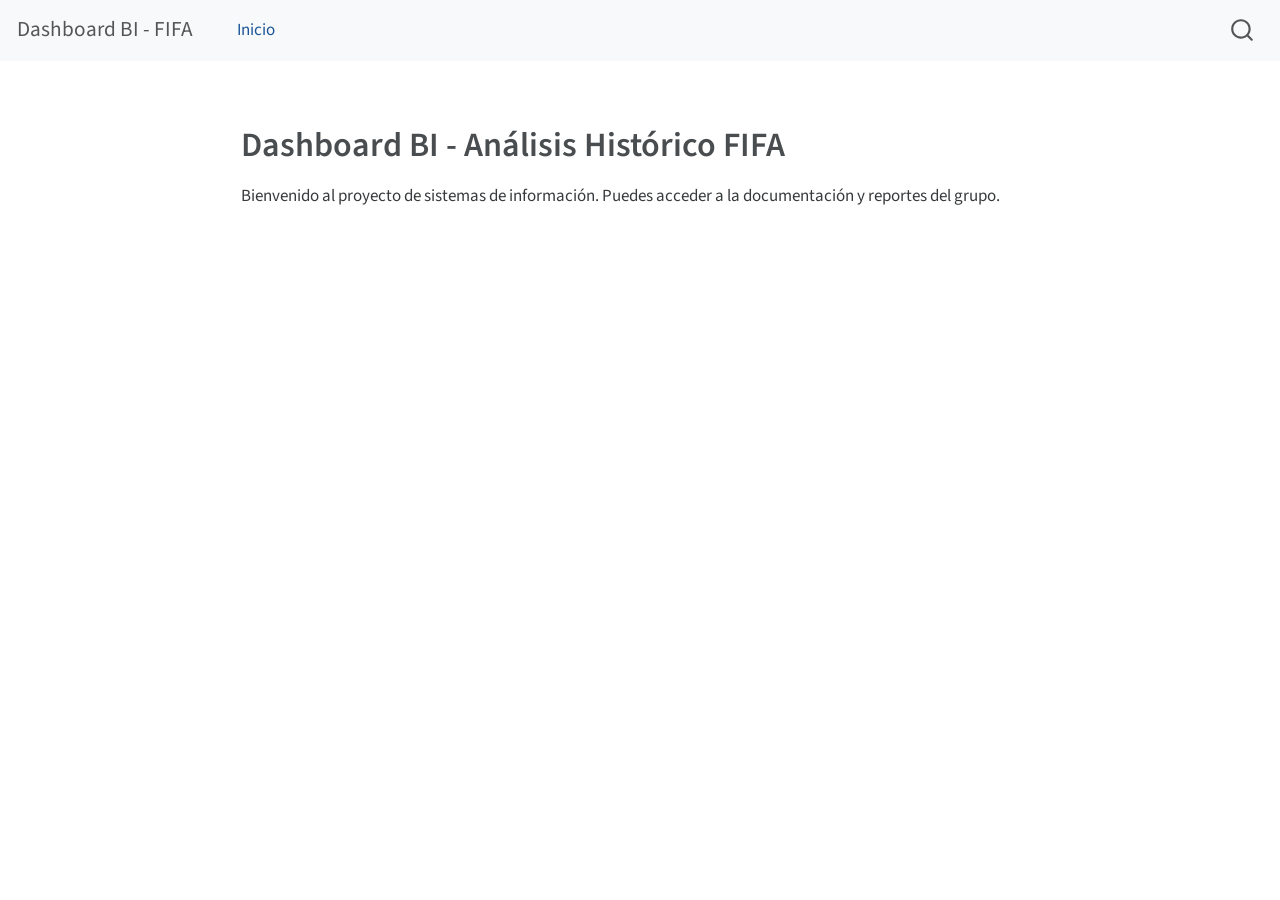
==== index.html @ 97faabcc "Built site for gh-pages" ====
<!DOCTYPE html>
<html xmlns="http://www.w3.org/1999/xhtml" lang="en" xml:lang="en"><head>

<meta charset="utf-8">
<meta name="generator" content="quarto-1.3.450">

<meta name="viewport" content="width=device-width, initial-scale=1.0, user-scalable=yes">


<title>Dashboard BI - FIFA</title>
<style>
code{white-space: pre-wrap;}
span.smallcaps{font-variant: small-caps;}
div.columns{display: flex; gap: min(4vw, 1.5em);}
div.column{flex: auto; overflow-x: auto;}
div.hanging-indent{margin-left: 1.5em; text-indent: -1.5em;}
ul.task-list{list-style: none;}
ul.task-list li input[type="checkbox"] {
  width: 0.8em;
  margin: 0 0.8em 0.2em -1em; /* quarto-specific, see https://github.com/quarto-dev/quarto-cli/issues/4556 */ 
  vertical-align: middle;
}
</style>


<script src="site_libs/quarto-nav/quarto-nav.js"></script>
<script src="site_libs/quarto-nav/headroom.min.js"></script>
<script src="site_libs/clipboard/clipboard.min.js"></script>
<script src="site_libs/quarto-search/autocomplete.umd.js"></script>
<script src="site_libs/quarto-search/fuse.min.js"></script>
<script src="site_libs/quarto-search/quarto-search.js"></script>
<meta name="quarto:offset" content="./">
<script src="site_libs/quarto-html/quarto.js"></script>
<script src="site_libs/quarto-html/popper.min.js"></script>
<script src="site_libs/quarto-html/tippy.umd.min.js"></script>
<script src="site_libs/quarto-html/anchor.min.js"></script>
<link href="site_libs/quarto-html/tippy.css" rel="stylesheet">
<link href="site_libs/quarto-html/quarto-syntax-highlighting.css" rel="stylesheet" id="quarto-text-highlighting-styles">
<script src="site_libs/bootstrap/bootstrap.min.js"></script>
<link href="site_libs/bootstrap/bootstrap-icons.css" rel="stylesheet">
<link href="site_libs/bootstrap/bootstrap.min.css" rel="stylesheet" id="quarto-bootstrap" data-mode="light">
<script id="quarto-search-options" type="application/json">{
  "location": "navbar",
  "copy-button": false,
  "collapse-after": 3,
  "panel-placement": "end",
  "type": "overlay",
  "limit": 20,
  "language": {
    "search-no-results-text": "No results",
    "search-matching-documents-text": "matching documents",
    "search-copy-link-title": "Copy link to search",
    "search-hide-matches-text": "Hide additional matches",
    "search-more-match-text": "more match in this document",
    "search-more-matches-text": "more matches in this document",
    "search-clear-button-title": "Clear",
    "search-detached-cancel-button-title": "Cancel",
    "search-submit-button-title": "Submit",
    "search-label": "Search"
  }
}</script>


<link rel="stylesheet" href="styles.css">
</head>

<body class="nav-fixed fullcontent">

<div id="quarto-search-results"></div>
  <header id="quarto-header" class="headroom fixed-top">
    <nav class="navbar navbar-expand-lg navbar-dark ">
      <div class="navbar-container container-fluid">
      <div class="navbar-brand-container">
    <a class="navbar-brand" href="./index.html">
    <span class="navbar-title">Dashboard BI - FIFA</span>
    </a>
  </div>
            <div id="quarto-search" class="" title="Search"></div>
          <button class="navbar-toggler" type="button" data-bs-toggle="collapse" data-bs-target="#navbarCollapse" aria-controls="navbarCollapse" aria-expanded="false" aria-label="Toggle navigation" onclick="if (window.quartoToggleHeadroom) { window.quartoToggleHeadroom(); }">
  <span class="navbar-toggler-icon"></span>
</button>
          <div class="collapse navbar-collapse" id="navbarCollapse">
            <ul class="navbar-nav navbar-nav-scroll me-auto">
  <li class="nav-item">
    <a class="nav-link active" href="./index.html" rel="" target="" aria-current="page">
 <span class="menu-text">Inicio</span></a>
  </li>  
</ul>
            <div class="quarto-navbar-tools ms-auto">
</div>
          </div> <!-- /navcollapse -->
      </div> <!-- /container-fluid -->
    </nav>
</header>
<!-- content -->
<div id="quarto-content" class="quarto-container page-columns page-rows-contents page-layout-article page-navbar">
<!-- sidebar -->
<!-- margin-sidebar -->
    
<!-- main -->
<main class="content" id="quarto-document-content">



<section id="dashboard-bi---análisis-histórico-fifa" class="level1">
<h1>Dashboard BI - Análisis Histórico FIFA</h1>
<p>Bienvenido al proyecto de sistemas de información. Puedes acceder a la documentación y reportes del grupo.</p>


</section>

</main> <!-- /main -->
<script id="quarto-html-after-body" type="application/javascript">
window.document.addEventListener("DOMContentLoaded", function (event) {
  const toggleBodyColorMode = (bsSheetEl) => {
    const mode = bsSheetEl.getAttribute("data-mode");
    const bodyEl = window.document.querySelector("body");
    if (mode === "dark") {
      bodyEl.classList.add("quarto-dark");
      bodyEl.classList.remove("quarto-light");
    } else {
      bodyEl.classList.add("quarto-light");
      bodyEl.classList.remove("quarto-dark");
    }
  }
  const toggleBodyColorPrimary = () => {
    const bsSheetEl = window.document.querySelector("link#quarto-bootstrap");
    if (bsSheetEl) {
      toggleBodyColorMode(bsSheetEl);
    }
  }
  toggleBodyColorPrimary();  
  const icon = "";
  const anchorJS = new window.AnchorJS();
  anchorJS.options = {
    placement: 'right',
    icon: icon
  };
  anchorJS.add('.anchored');
  const isCodeAnnotation = (el) => {
    for (const clz of el.classList) {
      if (clz.startsWith('code-annotation-')) {                     
        return true;
      }
    }
    return false;
  }
  const clipboard = new window.ClipboardJS('.code-copy-button', {
    text: function(trigger) {
      const codeEl = trigger.previousElementSibling.cloneNode(true);
      for (const childEl of codeEl.children) {
        if (isCodeAnnotation(childEl)) {
          childEl.remove();
        }
      }
      return codeEl.innerText;
    }
  });
  clipboard.on('success', function(e) {
    // button target
    const button = e.trigger;
    // don't keep focus
    button.blur();
    // flash "checked"
    button.classList.add('code-copy-button-checked');
    var currentTitle = button.getAttribute("title");
    button.setAttribute("title", "Copied!");
    let tooltip;
    if (window.bootstrap) {
      button.setAttribute("data-bs-toggle", "tooltip");
      button.setAttribute("data-bs-placement", "left");
      button.setAttribute("data-bs-title", "Copied!");
      tooltip = new bootstrap.Tooltip(button, 
        { trigger: "manual", 
          customClass: "code-copy-button-tooltip",
          offset: [0, -8]});
      tooltip.show();    
    }
    setTimeout(function() {
      if (tooltip) {
        tooltip.hide();
        button.removeAttribute("data-bs-title");
        button.removeAttribute("data-bs-toggle");
        button.removeAttribute("data-bs-placement");
      }
      button.setAttribute("title", currentTitle);
      button.classList.remove('code-copy-button-checked');
    }, 1000);
    // clear code selection
    e.clearSelection();
  });
  function tippyHover(el, contentFn) {
    const config = {
      allowHTML: true,
      content: contentFn,
      maxWidth: 500,
      delay: 100,
      arrow: false,
      appendTo: function(el) {
          return el.parentElement;
      },
      interactive: true,
      interactiveBorder: 10,
      theme: 'quarto',
      placement: 'bottom-start'
    };
    window.tippy(el, config); 
  }
  const noterefs = window.document.querySelectorAll('a[role="doc-noteref"]');
  for (var i=0; i<noterefs.length; i++) {
    const ref = noterefs[i];
    tippyHover(ref, function() {
      // use id or data attribute instead here
      let href = ref.getAttribute('data-footnote-href') || ref.getAttribute('href');
      try { href = new URL(href).hash; } catch {}
      const id = href.replace(/^#\/?/, "");
      const note = window.document.getElementById(id);
      return note.innerHTML;
    });
  }
      let selectedAnnoteEl;
      const selectorForAnnotation = ( cell, annotation) => {
        let cellAttr = 'data-code-cell="' + cell + '"';
        let lineAttr = 'data-code-annotation="' +  annotation + '"';
        const selector = 'span[' + cellAttr + '][' + lineAttr + ']';
        return selector;
      }
      const selectCodeLines = (annoteEl) => {
        const doc = window.document;
        const targetCell = annoteEl.getAttribute("data-target-cell");
        const targetAnnotation = annoteEl.getAttribute("data-target-annotation");
        const annoteSpan = window.document.querySelector(selectorForAnnotation(targetCell, targetAnnotation));
        const lines = annoteSpan.getAttribute("data-code-lines").split(",");
        const lineIds = lines.map((line) => {
          return targetCell + "-" + line;
        })
        let top = null;
        let height = null;
        let parent = null;
        if (lineIds.length > 0) {
            //compute the position of the single el (top and bottom and make a div)
            const el = window.document.getElementById(lineIds[0]);
            top = el.offsetTop;
            height = el.offsetHeight;
            parent = el.parentElement.parentElement;
          if (lineIds.length > 1) {
            const lastEl = window.document.getElementById(lineIds[lineIds.length - 1]);
            const bottom = lastEl.offsetTop + lastEl.offsetHeight;
            height = bottom - top;
          }
          if (top !== null && height !== null && parent !== null) {
            // cook up a div (if necessary) and position it 
            let div = window.document.getElementById("code-annotation-line-highlight");
            if (div === null) {
              div = window.document.createElement("div");
              div.setAttribute("id", "code-annotation-line-highlight");
              div.style.position = 'absolute';
              parent.appendChild(div);
            }
            div.style.top = top - 2 + "px";
            div.style.height = height + 4 + "px";
            let gutterDiv = window.document.getElementById("code-annotation-line-highlight-gutter");
            if (gutterDiv === null) {
              gutterDiv = window.document.createElement("div");
              gutterDiv.setAttribute("id", "code-annotation-line-highlight-gutter");
              gutterDiv.style.position = 'absolute';
              const codeCell = window.document.getElementById(targetCell);
              const gutter = codeCell.querySelector('.code-annotation-gutter');
              gutter.appendChild(gutterDiv);
            }
            gutterDiv.style.top = top - 2 + "px";
            gutterDiv.style.height = height + 4 + "px";
          }
          selectedAnnoteEl = annoteEl;
        }
      };
      const unselectCodeLines = () => {
        const elementsIds = ["code-annotation-line-highlight", "code-annotation-line-highlight-gutter"];
        elementsIds.forEach((elId) => {
          const div = window.document.getElementById(elId);
          if (div) {
            div.remove();
          }
        });
        selectedAnnoteEl = undefined;
      };
      // Attach click handler to the DT
      const annoteDls = window.document.querySelectorAll('dt[data-target-cell]');
      for (const annoteDlNode of annoteDls) {
        annoteDlNode.addEventListener('click', (event) => {
          const clickedEl = event.target;
          if (clickedEl !== selectedAnnoteEl) {
            unselectCodeLines();
            const activeEl = window.document.querySelector('dt[data-target-cell].code-annotation-active');
            if (activeEl) {
              activeEl.classList.remove('code-annotation-active');
            }
            selectCodeLines(clickedEl);
            clickedEl.classList.add('code-annotation-active');
          } else {
            // Unselect the line
            unselectCodeLines();
            clickedEl.classList.remove('code-annotation-active');
          }
        });
      }
  const findCites = (el) => {
    const parentEl = el.parentElement;
    if (parentEl) {
      const cites = parentEl.dataset.cites;
      if (cites) {
        return {
          el,
          cites: cites.split(' ')
        };
      } else {
        return findCites(el.parentElement)
      }
    } else {
      return undefined;
    }
  };
  var bibliorefs = window.document.querySelectorAll('a[role="doc-biblioref"]');
  for (var i=0; i<bibliorefs.length; i++) {
    const ref = bibliorefs[i];
    const citeInfo = findCites(ref);
    if (citeInfo) {
      tippyHover(citeInfo.el, function() {
        var popup = window.document.createElement('div');
        citeInfo.cites.forEach(function(cite) {
          var citeDiv = window.document.createElement('div');
          citeDiv.classList.add('hanging-indent');
          citeDiv.classList.add('csl-entry');
          var biblioDiv = window.document.getElementById('ref-' + cite);
          if (biblioDiv) {
            citeDiv.innerHTML = biblioDiv.innerHTML;
          }
          popup.appendChild(citeDiv);
        });
        return popup.innerHTML;
      });
    }
  }
});
</script>
</div> <!-- /content -->



</body></html>
---- site_libs/quarto-html/tippy.css ----
.tippy-box[data-animation=fade][data-state=hidden]{opacity:0}[data-tippy-root]{max-width:calc(100vw - 10px)}.tippy-box{position:relative;background-color:#333;color:#fff;border-radius:4px;font-size:14px;line-height:1.4;white-space:normal;outline:0;transition-property:transform,visibility,opacity}.tippy-box[data-placement^=top]>.tippy-arrow{bottom:0}.tippy-box[data-placement^=top]>.tippy-arrow:before{bottom:-7px;left:0;border-width:8px 8px 0;border-top-color:initial;transform-origin:center top}.tippy-box[data-placement^=bottom]>.tippy-arrow{top:0}.tippy-box[data-placement^=bottom]>.tippy-arrow:before{top:-7px;left:0;border-width:0 8px 8px;border-bottom-color:initial;transform-origin:center bottom}.tippy-box[data-placement^=left]>.tippy-arrow{right:0}.tippy-box[data-placement^=left]>.tippy-arrow:before{border-width:8px 0 8px 8px;border-left-color:initial;right:-7px;transform-origin:center left}.tippy-box[data-placement^=right]>.tippy-arrow{left:0}.tippy-box[data-placement^=right]>.tippy-arrow:before{left:-7px;border-width:8px 8px 8px 0;border-right-color:initial;transform-origin:center right}.tippy-box[data-inertia][data-state=visible]{transition-timing-function:cubic-bezier(.54,1.5,.38,1.11)}.tippy-arrow{width:16px;height:16px;color:#333}.tippy-arrow:before{content:"";position:absolute;border-color:transparent;border-style:solid}.tippy-content{position:relative;padding:5px 9px;z-index:1}
---- site_libs/quarto-html/quarto-syntax-highlighting.css ----
/* quarto syntax highlight colors */
:root {
  --quarto-hl-ot-color: #003B4F;
  --quarto-hl-at-color: #657422;
  --quarto-hl-ss-color: #20794D;
  --quarto-hl-an-color: #5E5E5E;
  --quarto-hl-fu-color: #4758AB;
  --quarto-hl-st-color: #20794D;
  --quarto-hl-cf-color: #003B4F;
  --quarto-hl-op-color: #5E5E5E;
  --quarto-hl-er-color: #AD0000;
  --quarto-hl-bn-color: #AD0000;
  --quarto-hl-al-color: #AD0000;
  --quarto-hl-va-color: #111111;
  --quarto-hl-bu-color: inherit;
  --quarto-hl-ex-color: inherit;
  --quarto-hl-pp-color: #AD0000;
  --quarto-hl-in-color: #5E5E5E;
  --quarto-hl-vs-color: #20794D;
  --quarto-hl-wa-color: #5E5E5E;
  --quarto-hl-do-color: #5E5E5E;
  --quarto-hl-im-color: #00769E;
  --quarto-hl-ch-color: #20794D;
  --quarto-hl-dt-color: #AD0000;
  --quarto-hl-fl-color: #AD0000;
  --quarto-hl-co-color: #5E5E5E;
  --quarto-hl-cv-color: #5E5E5E;
  --quarto-hl-cn-color: #8f5902;
  --quarto-hl-sc-color: #5E5E5E;
  --quarto-hl-dv-color: #AD0000;
  --quarto-hl-kw-color: #003B4F;
}

/* other quarto variables */
:root {
  --quarto-font-monospace: SFMono-Regular, Menlo, Monaco, Consolas, "Liberation Mono", "Courier New", monospace;
}

pre > code.sourceCode > span {
  color: #003B4F;
}

code span {
  color: #003B4F;
}

code.sourceCode > span {
  color: #003B4F;
}

div.sourceCode,
div.sourceCode pre.sourceCode {
  color: #003B4F;
}

code span.ot {
  color: #003B4F;
  font-style: inherit;
}

code span.at {
  color: #657422;
  font-style: inherit;
}

code span.ss {
  color: #20794D;
  font-style: inherit;
}

code span.an {
  color: #5E5E5E;
  font-style: inherit;
}

code span.fu {
  color: #4758AB;
  font-style: inherit;
}

code span.st {
  color: #20794D;
  font-style: inherit;
}

code span.cf {
  color: #003B4F;
  font-style: inherit;
}

code span.op {
  color: #5E5E5E;
  font-style: inherit;
}

code span.er {
  color: #AD0000;
  font-style: inherit;
}

code span.bn {
  color: #AD0000;
  font-style: inherit;
}

code span.al {
  color: #AD0000;
  font-style: inherit;
}

code span.va {
  color: #111111;
  font-style: inherit;
}

code span.bu {
  font-style: inherit;
}

code span.ex {
  font-style: inherit;
}

code span.pp {
  color: #AD0000;
  font-style: inherit;
}

code span.in {
  color: #5E5E5E;
  font-style: inherit;
}

code span.vs {
  color: #20794D;
  font-style: inherit;
}

code span.wa {
  color: #5E5E5E;
  font-style: italic;
}

code span.do {
  color: #5E5E5E;
  font-style: italic;
}

code span.im {
  color: #00769E;
  font-style: inherit;
}

code span.ch {
  color: #20794D;
  font-style: inherit;
}

code span.dt {
  color: #AD0000;
  font-style: inherit;
}

code span.fl {
  color: #AD0000;
  font-style: inherit;
}

code span.co {
  color: #5E5E5E;
  font-style: inherit;
}

code span.cv {
  color: #5E5E5E;
  font-style: italic;
}

code span.cn {
  color: #8f5902;
  font-style: inherit;
}

code span.sc {
  color: #5E5E5E;
  font-style: inherit;
}

code span.dv {
  color: #AD0000;
  font-style: inherit;
}

code span.kw {
  color: #003B4F;
  font-style: inherit;
}

.prevent-inlining {
  content: "</";
}

/*# sourceMappingURL=debc5d5d77c3f9108843748ff7464032.css.map */
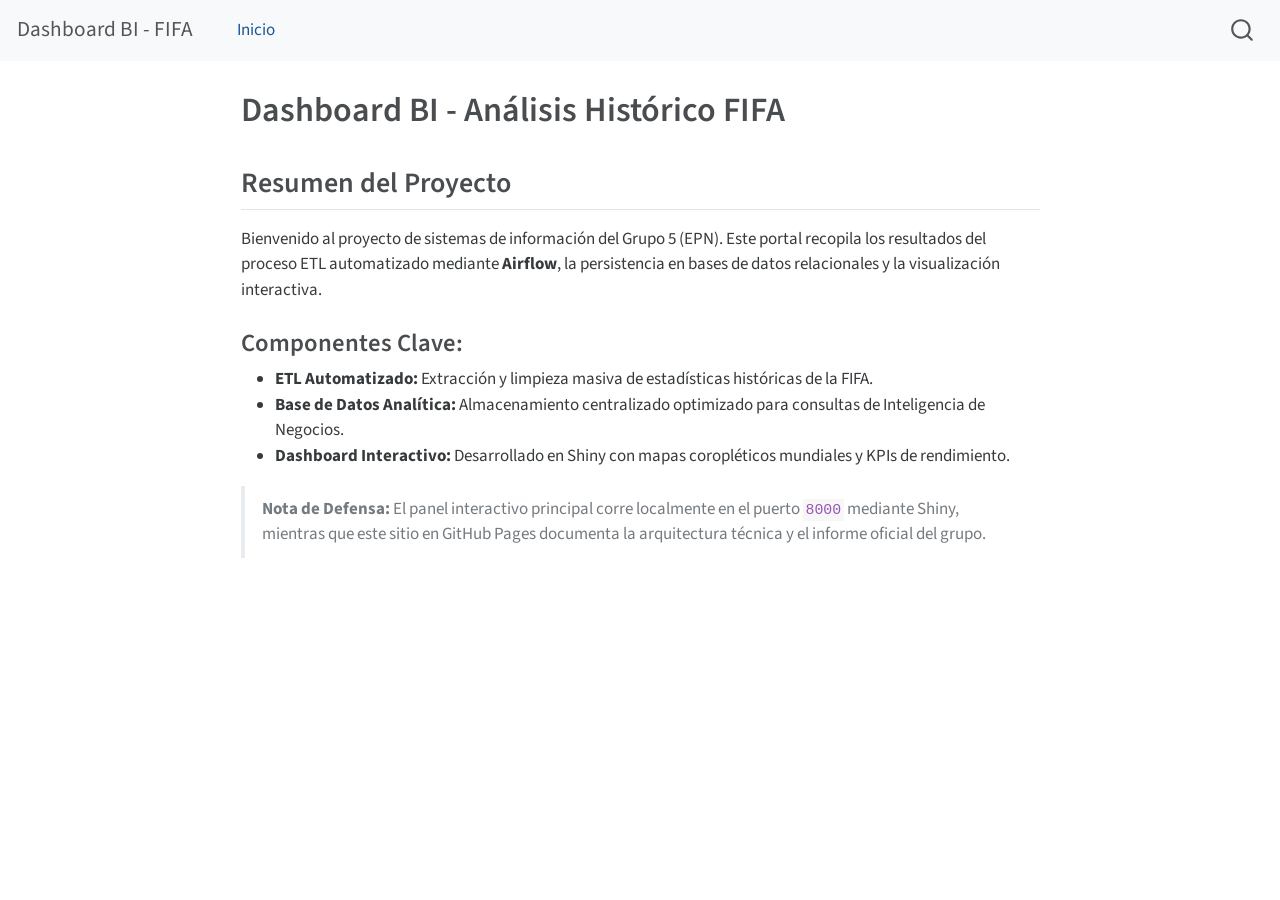
==== commit 9486e420: "Built site for gh-pages" ====
--- a/index.html
+++ b/index.html
@@ -7,7 +7,7 @@
 <meta name="viewport" content="width=device-width, initial-scale=1.0, user-scalable=yes">
 
 
-<title>Dashboard BI - FIFA</title>
+<title>Dashboard BI - FIFA - Dashboard BI - Análisis Histórico FIFA</title>
 <style>
 code{white-space: pre-wrap;}
 span.smallcaps{font-variant: small-caps;}
@@ -100,13 +100,39 @@
 <!-- main -->
 <main class="content" id="quarto-document-content">
 
-
-
-<section id="dashboard-bi---análisis-histórico-fifa" class="level1">
-<h1>Dashboard BI - Análisis Histórico FIFA</h1>
-<p>Bienvenido al proyecto de sistemas de información. Puedes acceder a la documentación y reportes del grupo.</p>
-
-
+<header id="title-block-header" class="quarto-title-block default">
+<div class="quarto-title">
+<h1 class="title">Dashboard BI - Análisis Histórico FIFA</h1>
+</div>
+
+
+
+<div class="quarto-title-meta">
+
+    
+  
+    
+  </div>
+  
+
+</header>
+
+<section id="resumen-del-proyecto" class="level2">
+<h2 class="anchored" data-anchor-id="resumen-del-proyecto">Resumen del Proyecto</h2>
+<p>Bienvenido al proyecto de sistemas de información del Grupo 5 (EPN). Este portal recopila los resultados del proceso ETL automatizado mediante <strong>Airflow</strong>, la persistencia en bases de datos relacionales y la visualización interactiva.</p>
+<section id="componentes-clave" class="level3">
+<h3 class="anchored" data-anchor-id="componentes-clave">Componentes Clave:</h3>
+<ul>
+<li><strong>ETL Automatizado:</strong> Extracción y limpieza masiva de estadísticas históricas de la FIFA.</li>
+<li><strong>Base de Datos Analítica:</strong> Almacenamiento centralizado optimizado para consultas de Inteligencia de Negocios.</li>
+<li><strong>Dashboard Interactivo:</strong> Desarrollado en Shiny con mapas coropléticos mundiales y KPIs de rendimiento.</li>
+</ul>
+<blockquote class="blockquote">
+<p><strong>Nota de Defensa:</strong> El panel interactivo principal corre localmente en el puerto <code>8000</code> mediante Shiny, mientras que este sitio en GitHub Pages documenta la arquitectura técnica y el informe oficial del grupo.</p>
+</blockquote>
+
+
+</section>
 </section>
 
 </main> <!-- /main -->
